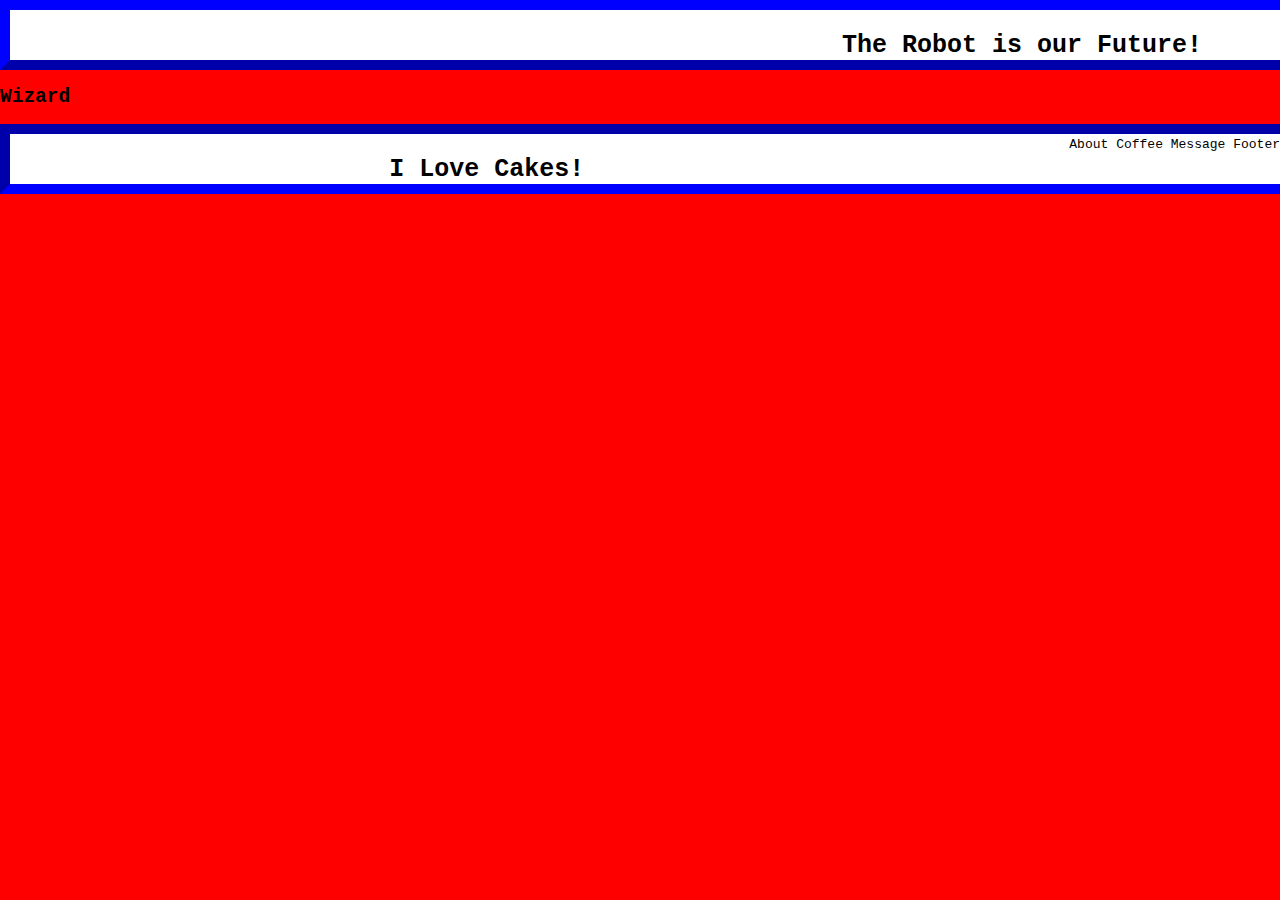
==== index.html @ ebf7f0d1 "Add files via upload" ====
<!DOCTYPE html>
<html lang="en">
<head>
	<link rel="icon" type="image/x-icon" href="Favicon/favicon.ico">
	<link rel="stylesheet" href="style.css">
	<meta charset="UTF-8">
	<title>Document</title>
</head>
<body>
<div>
	<div>
		<header><h2 class="header-text">The Robot is our Future!</h2></header>
		<h2>Wizard</h2>
	</div>
	<div class="main">
		<table class="main-table">
			<ul class="main-navigation">
				<li>About</li>
				<li>Coffee</li>
				<li>Message</li>
				<li>Footer</li>
			</ul>
		</table>
	</div>
	<div>
		<footer><h2 class="footer-text">I Love Cakes!</h2> </footer>
	</div>
</div>
</body>
</html>
---- style.css ----
body{
	background-color: red;
	padding: 0px;
	margin: 0px;
	font-family: monospace;
}	

header{
	width: 100%;
	background-color: white;
	height: 50px;
	border: 10px;
	border-style: outset;
	border-color: blue;
}

.header-text{
	position: inherit;
	float: right;
	width: 35%;
	font-size: 25px;
}

.main{
	background-color: white;
}
li{
	list-style-type: none;
	display: inline;
	margin: 0px ;
	padding: 0px;

}
ul{
	position: ;
	float: right;
}
footer{
	width: 100%;
	background-color: white;
	height: 50px;
	border: 10px;
	border-style: inset;
	border-color: blue;
}
.footer-text{
	position: inherit;
	float: right;
	width: 50%;
	font-size: 25px;
}
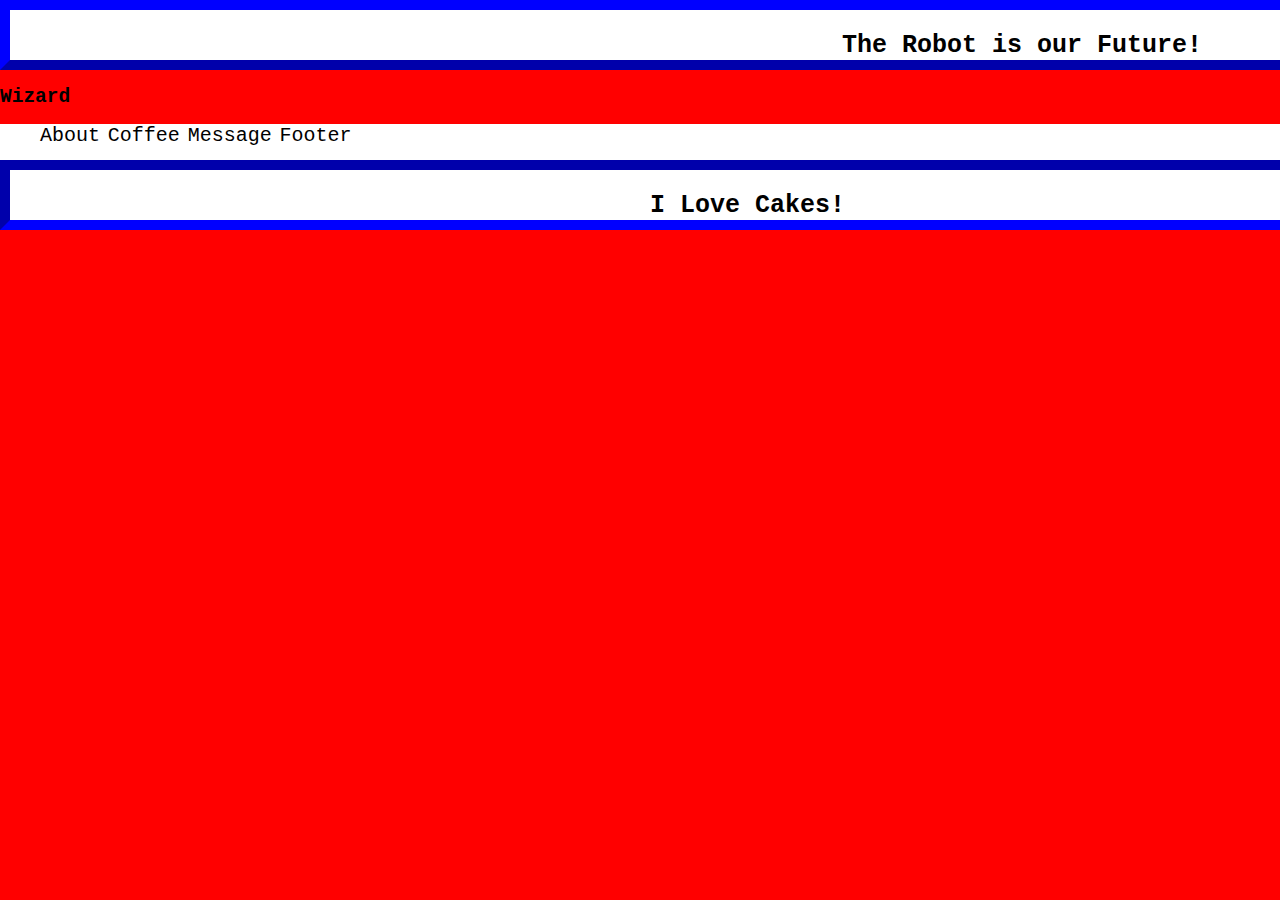
==== commit 0b3c4c21: "Add files via upload" ====
--- a/index.html
+++ b/index.html
@@ -1,24 +1,24 @@
 <!DOCTYPE html>
 <html lang="en">
 <head>
-	<link rel="icon" type="image/x-icon" href="Favicon/favicon.ico">
+	<link rel="icon" type="image/x-icon" href="Favicon2/favicon.ico">
 	<link rel="stylesheet" href="style.css">
 	<meta charset="UTF-8">
-	<title>Document</title>
+	<title>Coffee Shop</title>
 </head>
 <body>
 <div>
 	<div>
 		<header><h2 class="header-text">The Robot is our Future!</h2></header>
-		<h2>Wizard</h2>
+		<h2 class="wizard">Wizard</h2>
 	</div>
 	<div class="main">
 		<table class="main-table">
 			<ul class="main-navigation">
-				<li>About</li>
-				<li>Coffee</li>
-				<li>Message</li>
-				<li>Footer</li>
+				<li class="text-li">About</li>
+				<li class="text-li">Coffee</li>
+				<li class="text-li">Message</li>
+				<li class="text-li">Footer</li>
 			</ul>
 		</table>
 	</div>
--- a/style.css
+++ b/style.css
@@ -21,19 +21,23 @@
 	font-size: 25px;
 }
 
+.wizard{
+	position: inherit;
+	width: 50%;
+}
+
 .main{
 	background-color: white;
 }
 li{
 	list-style-type: none;
 	display: inline;
-	margin: 0px ;
-	padding: 0px;
+	width: 30%;
+	font-size: 20px;
+}
 
-}
 ul{
-	position: ;
-	float: right;
+
 }
 footer{
 	width: 100%;
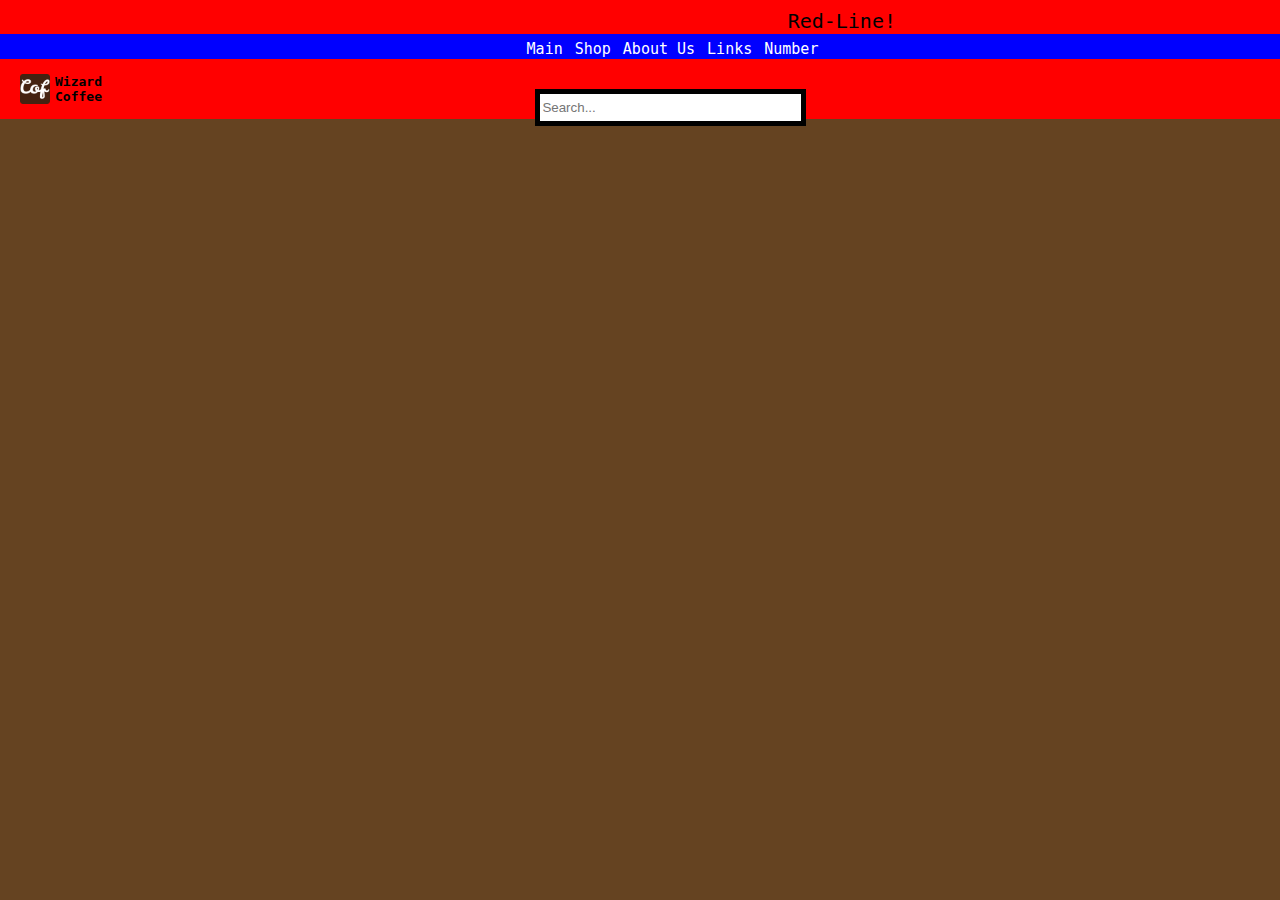
==== commit fed0240c: "Add files via upload" ====
--- a/index.html
+++ b/index.html
@@ -1,30 +1,33 @@
 <!DOCTYPE html>
 <html lang="en">
 <head>
-	<link rel="icon" type="image/x-icon" href="Favicon2/favicon.ico">
-	<link rel="stylesheet" href="style.css">
+	<link rel="stylesheet" type="text/css" href="style.css">
+	<link type="Image/x-icon" href="Favicon/favicon.ico" rel="icon">
 	<meta charset="UTF-8">
+	<meta name="viewport" content="width=device-width, initial-scale=1.0">
 	<title>Coffee Shop</title>
 </head>
 <body>
-<div>
-	<div>
-		<header><h2 class="header-text">The Robot is our Future!</h2></header>
-		<h2 class="wizard">Wizard</h2>
+	<div class="red-line">
+		<p class="rl-text">Red-Line!</p>
 	</div>
-	<div class="main">
-		<table class="main-table">
-			<ul class="main-navigation">
-				<li class="text-li">About</li>
-				<li class="text-li">Coffee</li>
-				<li class="text-li">Message</li>
-				<li class="text-li">Footer</li>
-			</ul>
-		</table>
+	<div class="icon">
+		<img src="Favicon2/apple-touch-icon.png">
+		<p class="WC">Wizard Coffee</p>
 	</div>
 	<div>
-		<footer><h2 class="footer-text">I Love Cakes!</h2> </footer>
+		<div class="navigation">
+			<ul class="find">
+				<li><a href="#">Number</a></li>
+				<li><a href="#">Links</a></li>
+				<li><a href="#">About Us</a></li>
+				<li><a href="#">Shop</a></li>
+				<li><a href="#">Main</a></li>
+			</ul>
+		</div>
+		<div class="search">
+			<input size="30" class="search-line" type="text" name="searchpanel"	placeholder="Search...">
+		</div>
 	</div>
-</div>
 </body>
 </html>--- a/style.css
+++ b/style.css
@@ -1,55 +1,85 @@
 body{
-	background-color: red;
+	margin: 0px;
 	padding: 0px;
-	margin: 0px;
 	font-family: monospace;
-}	
-
-header{
-	width: 100%;
-	background-color: white;
-	height: 50px;
-	border: 10px;
-	border-style: outset;
-	border-color: blue;
+	background-color: #654321;
 }
 
-.header-text{
-	position: inherit;
-	float: right;
-	width: 35%;
-	font-size: 25px;
+.red-line{
+	background-color: red;
+	width: 100%;
+	margin-top: -16px;
+	height: 50px;
 }
 
-.wizard{
-	position: inherit;
-	width: 50%;
+.rl-text{
+	font-size: 20px;
+	position: relative;
+	float: right;
+	top: 5px;
+	right: 30%;
+}
+.icon{
+	position: absolute;
+	top: 74px;
+	left: 20px;
+	background-color: transparent;
+}
+ 
+.icon img{
+	height: 30px;
 }
 
-.main{
-	background-color: white;
-}
-li{
-	list-style-type: none;
-	display: inline;
-	width: 30%;
-	font-size: 20px;
+.WC{
+	position: absolute;
+	top: -13px;
+	left: 35px;
+	font-weight: bold;	
 }
 
-ul{
+.navigation{
+	background-color: blue;
+	width: 100%;
+	height: 25px;
+	margin-top: -13px;
+};
 
+.find{
+	list-style-type: none;
 }
-footer{
+
+ul.find li {
+	position: relative;
+	display: inline;
+	float: right;
+	right: 28%;
+	padding: 6px;
+	font-size: 15px;
+}
+
+a{
+	text-decoration: none;
+	color: white;
+}
+
+a:active{
+	color: black;
+}
+
+a:hover{
+	color: red;
+}
+
+.search{
+	background-color: red;
 	width: 100%;
-	background-color: white;
-	height: 50px;
-	border: 10px;
-	border-style: inset;
-	border-color: blue;
+	height: 60px;
 }
-.footer-text{
-	position: inherit;
-	float: right;
-	width: 50%;
-	font-size: 25px;
-}+
+.search-line{
+	position: absolute;
+	right: 37%;
+	bottom: 86%;
+	border: solid 5px black;
+	height: 25px;
+}
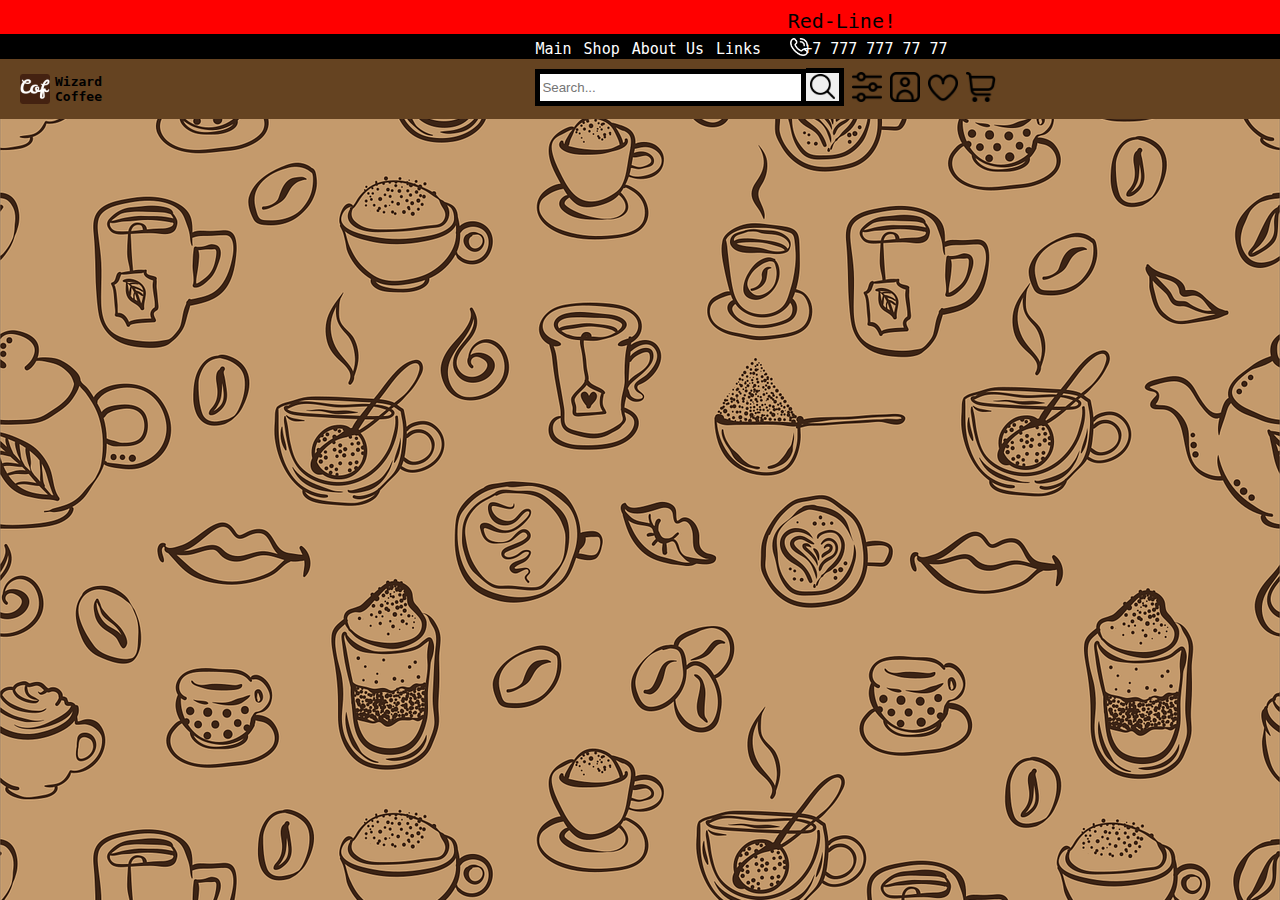
==== commit f2daae2b: "Add files via upload" ====
--- a/index.html
+++ b/index.html
@@ -11,14 +11,14 @@
 	<div class="red-line">
 		<p class="rl-text">Red-Line!</p>
 	</div>
-	<div class="icon">
+	<div class="logo">
 		<img src="Favicon2/apple-touch-icon.png">
 		<p class="WC">Wizard Coffee</p>
 	</div>
 	<div>
 		<div class="navigation">
 			<ul class="find">
-				<li><a href="#">Number</a></li>
+				<li><a href="#" class="tel"><img class="call-img" src="Icons/Call.png">+7 777 777 77 77</a></li>
 				<li><a href="#">Links</a></li>
 				<li><a href="#">About Us</a></li>
 				<li><a href="#">Shop</a></li>
@@ -26,7 +26,16 @@
 			</ul>
 		</div>
 		<div class="search">
+			<form >
 			<input size="30" class="search-line" type="text" name="searchpanel"	placeholder="Search...">
+			<button class="search-button">
+				<a href="#"><img class="search-icon" src="Icons/Search.png"> </a>
+			</button>
+			<img  class="icon" src="Icons/Setting.png">
+			<img  class="icon" src="Icons/Portrait.png">
+			<img class="icon" src="Icons/Heart.png">
+			<img  class="icon" src="Icons/Cart.png">
+			</form>
 		</div>
 	</div>
 </body>
--- a/style.css
+++ b/style.css
@@ -3,8 +3,44 @@
 	padding: 0px;
 	font-family: monospace;
 	background-color: #654321;
+	background: url(coffeebackground.png);
 }
 
+.tel{
+	position: relative;
+	left: 30px;
+}
+
+.call-img{
+	position: absolute;
+	width: 18px;
+	height: 18px;
+	right: 140px;
+	top: -2px;
+}
+
+ul li.tel{
+	margin: 0px;
+	padding: 0px;
+}
+
+.search-icon{
+	position: relative;
+	width: 25px;
+	height: auto;
+	left: -2px;
+}
+
+.search-button{
+	position: relative;
+	width: 38px;
+	height: 38px;
+	left: 63%;
+	top: 9px;
+	border: solid 5px black;
+	border-left: none;
+}
+	 
 .red-line{
 	background-color: red;
 	width: 100%;
@@ -19,14 +55,14 @@
 	top: 5px;
 	right: 30%;
 }
-.icon{
+.logo{
 	position: absolute;
 	top: 74px;
 	left: 20px;
 	background-color: transparent;
 }
  
-.icon img{
+.logo img{
 	height: 30px;
 }
 
@@ -38,7 +74,7 @@
 }
 
 .navigation{
-	background-color: blue;
+	background-color: black;
 	width: 100%;
 	height: 25px;
 	margin-top: -13px;
@@ -52,7 +88,7 @@
 	position: relative;
 	display: inline;
 	float: right;
-	right: 28%;
+	right: 20%;
 	padding: 6px;
 	font-size: 15px;
 }
@@ -71,7 +107,7 @@
 }
 
 .search{
-	background-color: red;
+	background-color: #654321;
 	width: 100%;
 	height: 60px;
 }
@@ -79,7 +115,14 @@
 .search-line{
 	position: absolute;
 	right: 37%;
-	bottom: 86%;
+	top: 69px;
 	border: solid 5px black;
 	height: 25px;
 }
+
+.icon{
+	position: relative;
+	width: 30px;
+	top: 12px;
+	left: 63%;
+}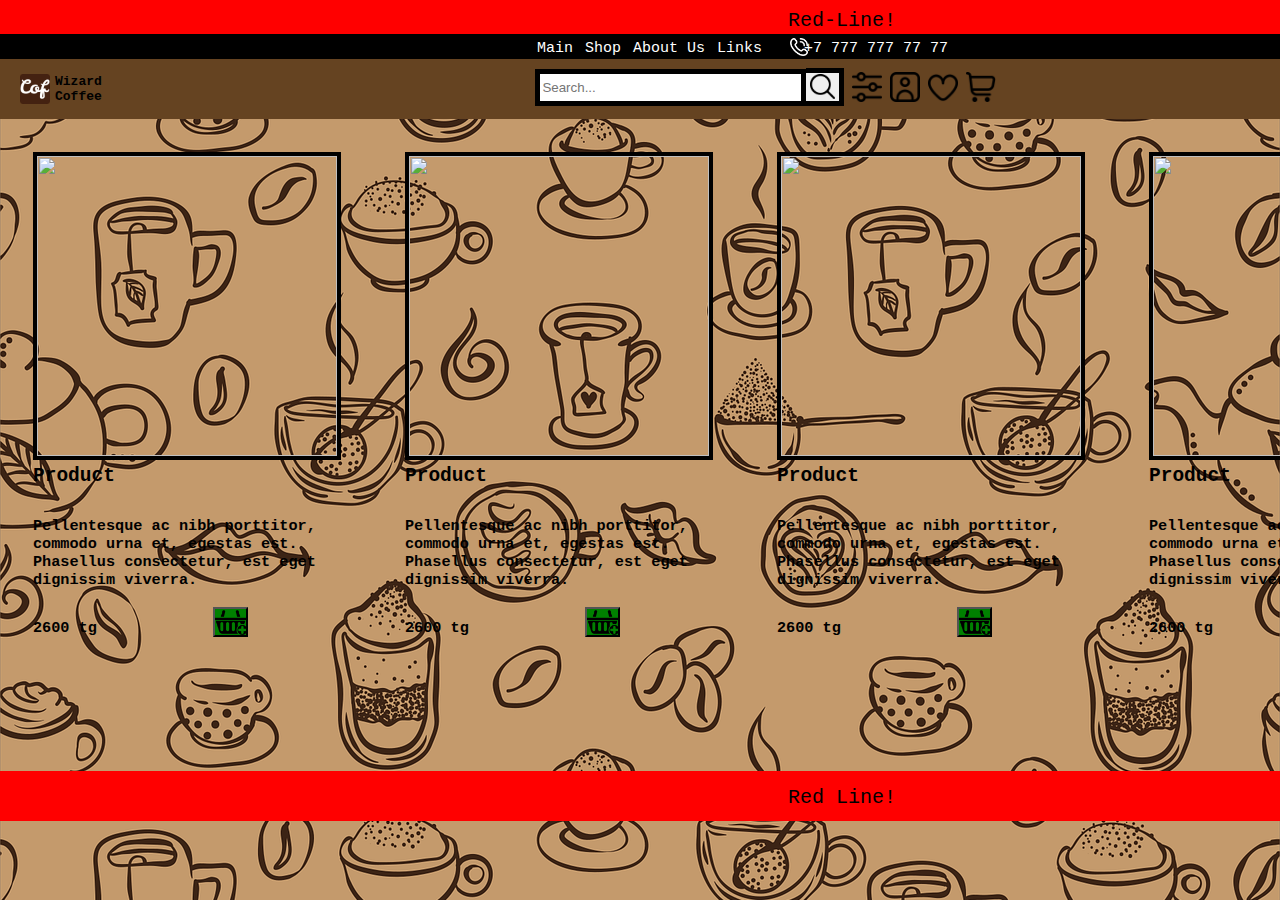
==== commit cdcca0e5: "Add files via upload" ====
--- a/index.html
+++ b/index.html
@@ -9,7 +9,9 @@
 </head>
 <body>
 	<div class="red-line">
-		<p class="rl-text">Red-Line!</p>
+		<header>
+			<p class="rl-text">Red-Line!</p>
+		</header>
 	</div>
 	<div class="logo">
 		<img src="Favicon2/apple-touch-icon.png">
@@ -27,15 +29,54 @@
 		</div>
 		<div class="search">
 			<form >
-			<input size="30" class="search-line" type="text" name="searchpanel"	placeholder="Search...">
-			<button class="search-button">
-				<a href="#"><img class="search-icon" src="Icons/Search.png"> </a>
-			</button>
-			<img  class="icon" src="Icons/Setting.png">
-			<img  class="icon" src="Icons/Portrait.png">
-			<img class="icon" src="Icons/Heart.png">
-			<img  class="icon" src="Icons/Cart.png">
+				<input size="30" class="search-line" type="text" name="searchpanel"	placeholder="Search...">
+				<button class="search-button">
+					<a href="#"><img class="search-icon" src="Icons/Search.png"> </a>
+				</button>
+				<img  class="icon" src="Icons/Setting.png">
+				<img  class="icon" src="Icons/Portrait.png">
+				<img class="icon" src="Icons/Heart.png">
+				<img  class="icon" src="Icons/Cart.png">
 			</form>
+		</div>
+		<div class="table-div">
+			<table class="table-products">
+				<tr>
+					<td>
+						<img src="https://serikovcoffee.kz/storage/products/1/3/2/1/1/415/photo/a42964e6b1897d2e.png" alt="">
+						<h2 class="product-name product-all">Product</h2>
+						<h3 class="product-info product-all">Pellentesque ac nibh porttitor, commodo urna et, egestas est. Phasellus consectetur, est eget dignissim viverra.</h3>
+						<h3 class="product-cost product-all">2600 tg</h3>
+						<button class="button-product"></button>
+					</td>
+					<td>
+						<img src="https://oir.mobi/uploads/posts/2020-02/1582103913_23-p-kofe-amerikano-43.jpg" alt="">
+						<h2 class="product-name product-all">Product</h2>
+						<h3 class="product-info product-all">Pellentesque ac nibh porttitor, commodo urna et, egestas est. Phasellus consectetur, est eget dignissim viverra.</h3>
+						<h3 class="product-cost product-all">2600 tg</h3>
+						<button class="button-product"></button>
+					</td>
+					<td>
+						<img src="https://avatars.mds.yandex.net/i?id=a5be83cfe7644fc96ec1577772842a8b-5547280-images-thumbs&n=13" alt="">
+						<h2 class="product-name product-all">Product</h2>
+						<h3 class="product-info product-all">Pellentesque ac nibh porttitor, commodo urna et, egestas est. Phasellus consectetur, est eget dignissim viverra.</h3>
+						<h3 class="product-cost product-all">2600 tg</h3>
+						<button class="button-product"></button>
+					</td>
+					<td>
+						<img src="https://jooinn.com/images/iced-coffees-4.jpg" alt="">
+						<h2 class="product-name product-all">Product</h2>
+						<h3 class="product-info product-all">Pellentesque ac nibh porttitor, commodo urna et, egestas est. Phasellus consectetur, est eget dignissim viverra.</h3>
+						<h3 class="product-cost product-all">2600 tg</h3>
+						<button class="button-product"></button>
+					</td>
+				</tr>
+			</table>
+		</div>
+		<div>
+			<footer>
+				<p class="rl-text-bot">Red Line!</p>
+			</footer>
 		</div>
 	</div>
 </body>
--- a/style.css
+++ b/style.css
@@ -5,6 +5,7 @@
 	background-color: #654321;
 	background: url(coffeebackground.png);
 }
+
 
 .tel{
 	position: relative;
@@ -125,4 +126,54 @@
 	width: 30px;
 	top: 12px;
 	left: 63%;
+}
+
+footer{
+	position: relative;
+	bottom: -15px;
+	background-color: red;
+	width: 100%;
+	height: 50px;
+}
+
+.rl-text-bot{
+	position: relative;
+	font-size: 20px;
+	float: right;
+	right: 30%;
+	bottom: 5px;
+}
+
+.table-div{
+	position: relative;
+	padding: 0px;
+	margin: 0px;
+}
+
+.table-products img{
+	position: relative;
+	margin: 30px;
+	height: 300px;
+	width: 300px;
+	border: solid 4px black;
+}
+
+.product-all{
+	position: relative;
+	margin: 30px;
+	padding: 0px;
+	bottom: 55px;
+}
+
+.button-product{
+	position: relative;
+	height: 30px;
+	width: 35px;
+	bottom: 115px;
+	left: 210px;
+	background: url(Cart-64.png);
+	background-repeat: no-repeat;
+	background-size: 35px;
+	background-position: center;
+	background-color: green;
 }